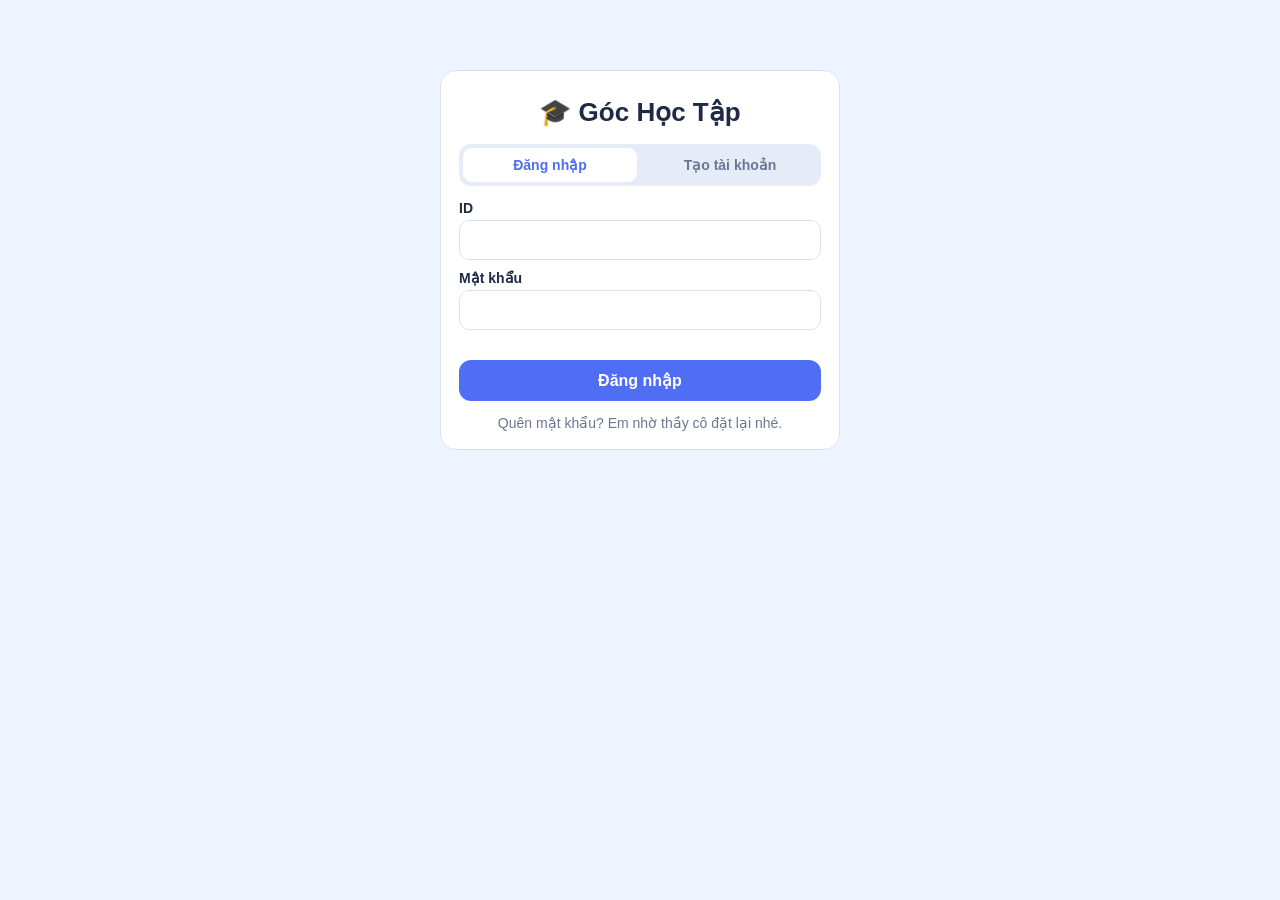
==== index.html @ 52c9f3b8 "Add files via upload" ====
<!doctype html>
<html lang="vi">
<head>
  <meta charset="utf-8">
  <meta name="viewport" content="width=device-width, initial-scale=1">
  <title>Góc Học Tập</title>
  <link rel="stylesheet" href="style.css">
</head>
<body>
  <main id="app"></main>
  <div id="cho" hidden><div class="quay"></div></div>
  <script src="config.js"></script>
  <script src="app.js"></script>
</body>
</html>
---- style.css ----
:root {
  --nen: #eef4ff;
  --the: #ffffff;
  --chu: #1f2a44;
  --mo: #6b7691;
  --vien: #dbe3f3;
  --chinh: #4f6df5;
  --chinh-dam: #3a55d6;
  --dung: #1fa971;
  --sai: #e5484d;
  --vang: #f5a524;
}

* { box-sizing: border-box; }

body {
  margin: 0;
  font-family: "Segoe UI", Roboto, Arial, sans-serif;
  font-size: 16px;
  color: var(--chu);
  background: var(--nen);
}

#app {
  max-width: 720px;
  margin: 0 auto;
  padding: 16px 16px 48px;
}

h1 { font-size: 26px; margin: 8px 0 16px; }
h2 { font-size: 19px; margin: 0 0 12px; }
p { margin: 0 0 12px; }
.mo { color: var(--mo); font-size: 14px; }
.giua { text-align: center; }

.the {
  background: var(--the);
  border: 1px solid var(--vien);
  border-radius: 16px;
  padding: 18px;
  margin-bottom: 14px;
}
.the-hep { max-width: 400px; margin: 6vh auto 0; }

button, input, select { font: inherit; color: inherit; }

.nut {
  display: inline-block;
  border: 0;
  border-radius: 12px;
  padding: 11px 18px;
  font-weight: 600;
  color: #fff;
  background: var(--chinh);
  cursor: pointer;
}
.nut:hover { background: var(--chinh-dam); }
.nut.phu { background: #e6ebf8; color: var(--chu); }
.nut.phu:hover { background: #d8dff2; }
.nut.rong { width: 100%; }
.nut.nho { padding: 7px 12px; font-size: 14px; }
.nut:disabled { opacity: .5; cursor: default; }

label { display: block; font-size: 14px; font-weight: 600; margin: 10px 0 4px; }
input, select {
  width: 100%;
  padding: 10px 12px;
  border: 1px solid var(--vien);
  border-radius: 10px;
  background: #fff;
}
input:focus, select:focus, button:focus-visible { outline: 2px solid var(--chinh); outline-offset: 1px; }

.loi { color: var(--sai); font-size: 14px; min-height: 20px; margin: 10px 0 0; }

.tabs { display: flex; gap: 6px; background: #e6ebf8; border-radius: 12px; padding: 4px; margin-bottom: 14px; }
.tabs button {
  white-space: nowrap;
  font-size: 14px;
  flex: 1;
  border: 0;
  background: transparent;
  border-radius: 9px;
  padding: 9px 6px;
  font-weight: 600;
  color: var(--mo);
  cursor: pointer;
}
.tabs button.chon { background: #fff; color: var(--chinh); }
.cham { display: inline-block; min-width: 20px; padding: 0 6px; border-radius: 10px; background: var(--sai); color: #fff; font-size: 12px; }

.dau { display: flex; align-items: center; justify-content: space-between; gap: 10px; margin-bottom: 14px; }
.dau h1 { margin: 0; font-size: 21px; }

.luoi { display: grid; grid-template-columns: repeat(auto-fill, minmax(150px, 1fr)); gap: 10px; }
.chu-de {
  border: 1px solid var(--vien);
  border-radius: 14px;
  background: #f7f9ff;
  padding: 16px 12px;
  text-align: center;
  cursor: pointer;
}
.chu-de:hover { border-color: var(--chinh); background: #eef2ff; }
.chu-de b { display: block; font-size: 17px; margin-bottom: 4px; overflow-wrap: anywhere; }

.hang { display: flex; align-items: center; gap: 10px; padding: 10px 0; border-top: 1px solid var(--vien); }
.hang:first-of-type { border-top: 0; }
.hang .than { flex: 1; min-width: 0; overflow-wrap: anywhere; }
.hang .so { font-weight: 700; white-space: nowrap; }
.thu { width: 30px; text-align: center; font-weight: 700; color: var(--mo); }
.toi { background: #f2f5ff; border-radius: 10px; padding-left: 6px; padding-right: 6px; }

.nhan { display: inline-block; padding: 2px 8px; border-radius: 8px; font-size: 13px; font-weight: 600; }
.nhan.thang { background: #dff6ec; color: var(--dung); }
.nhan.thua { background: #fde4e5; color: var(--sai); }
.nhan.hoa, .nhan.cho { background: #fdf0d5; color: #9a6400; }

.tien-do { height: 8px; background: #e6ebf8; border-radius: 4px; overflow: hidden; margin-bottom: 14px; }
.tien-do i { display: block; height: 100%; background: var(--chinh); }
.cau-hoi { font-size: 20px; font-weight: 600; margin: 6px 0 16px; overflow-wrap: anywhere; }
.lua {
  display: flex;
  gap: 10px;
  width: 100%;
  text-align: left;
  border: 2px solid var(--vien);
  border-radius: 12px;
  background: #fff;
  padding: 12px;
  margin-bottom: 10px;
  cursor: pointer;
  overflow-wrap: anywhere;
}
.lua b { color: var(--chinh); }
.lua.chon { border-color: var(--chinh); background: #eef2ff; }
.chan { display: flex; justify-content: space-between; gap: 10px; margin-top: 6px; }

.diem-to { font-size: 54px; font-weight: 800; color: var(--chinh); line-height: 1.1; }
.xem-lai { border-top: 1px solid var(--vien); padding: 12px 0; overflow-wrap: anywhere; }
.xem-lai .dung { color: var(--dung); font-weight: 600; }
.xem-lai .sai { color: var(--sai); font-weight: 600; }

#cho {
  position: fixed;
  inset: 0;
  background: rgba(238, 244, 255, .6);
  display: flex;
  align-items: center;
  justify-content: center;
}
#cho[hidden] { display: none; }
.quay {
  width: 44px;
  height: 44px;
  border: 5px solid var(--vien);
  border-top-color: var(--chinh);
  border-radius: 50%;
  animation: quay .8s linear infinite;
}
@keyframes quay { to { transform: rotate(360deg); } }

@media (max-width: 480px) {
  .cau-hoi { font-size: 18px; }
  .diem-to { font-size: 44px; }
}
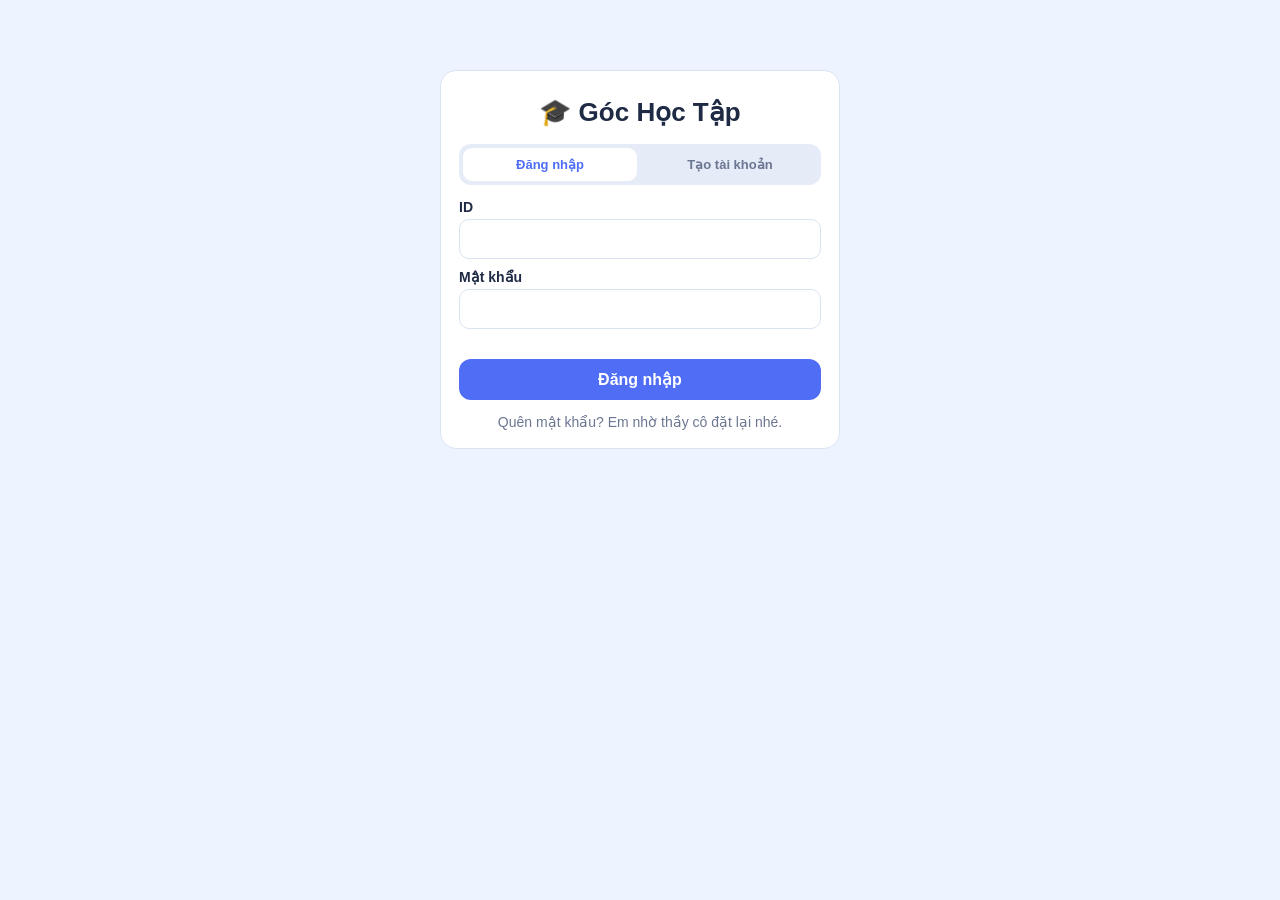
==== commit b62f90e4: "Add files via upload" ====
--- a/index.html
+++ b/index.html
@@ -4,12 +4,14 @@
   <meta charset="utf-8">
   <meta name="viewport" content="width=device-width, initial-scale=1">
   <title>Góc Học Tập</title>
+  <link rel="stylesheet" href="https://fonts.googleapis.com/css2?family=Baloo+2:wght@600;800&family=Nunito:wght@500;700;800&display=swap">
   <link rel="stylesheet" href="style.css">
 </head>
 <body>
   <main id="app"></main>
   <div id="cho" hidden><div class="quay"></div></div>
   <script src="config.js"></script>
+  <script src="games.js"></script>
   <script src="app.js"></script>
 </body>
 </html>
--- a/style.css
+++ b/style.css
@@ -75,8 +75,7 @@
 
 .tabs { display: flex; gap: 6px; background: #e6ebf8; border-radius: 12px; padding: 4px; margin-bottom: 14px; }
 .tabs button {
-  white-space: nowrap;
-  font-size: 14px;
+  font-size: 13px;
   flex: 1;
   border: 0;
   background: transparent;
@@ -160,6 +159,74 @@
 }
 @keyframes quay { to { transform: rotate(360deg); } }
 
+.tabs button span { display: block; font-size: 20px; }
+
+/* ---------- Trò chơi ---------- */
+.tc {
+  --tc-nen: #dff5fa; --tc-vien: #bfe3ec; --tc-teal: #0e9bb3; --tc-sun: #ffc83d; --tc-coral: #f2584b;
+  --tc-grape: #7458db; --tc-leaf: #22a565; --tc-pink: #e8509a; --tc-chu-vang: #3a2a00;
+  --tc-dung: #d9f5e5; --tc-sai: #ffe1dd;
+  --tc-display: "Baloo 2", "Trebuchet MS", system-ui, sans-serif;
+  font-family: "Nunito", "Segoe UI", system-ui, sans-serif;
+  font-size: 17px;
+}
+.tc p { margin: 0; }
+.tc h2 { font-family: var(--tc-display); font-size: 1.5rem; line-height: 1.1; margin: 0; }
+.tc-vi { color: var(--mo); font-size: .92rem; }
+.tc-luoi { display: grid; grid-template-columns: repeat(auto-fit, minmax(210px, 1fr)); gap: 16px; }
+.tc-o {
+  border: 0; cursor: pointer; text-align: left; color: #fff; border-radius: 26px; padding: 18px;
+  display: flex; flex-direction: column; gap: 6px; font-size: 1rem;
+  box-shadow: 0 6px 0 rgba(0, 0, 0, .18); transition: transform .12s;
+}
+.tc-o:hover { transform: translateY(-3px); }
+.tc-o:active { transform: translateY(3px); box-shadow: 0 2px 0 rgba(0, 0, 0, .18); }
+.tc-o b { font-family: var(--tc-display); font-size: 1.45rem; font-weight: 800; }
+.tc-o small { font-weight: 700; }
+.tc-hinh { font-size: 3rem; line-height: 1; }
+.tc-tot { margin-top: 4px; font-weight: 800; }
+.tc-o0 { background: var(--tc-teal); } .tc-o1 { background: var(--tc-coral); } .tc-o2 { background: var(--tc-grape); }
+.tc-o3 { background: var(--tc-leaf); } .tc-o4 { background: var(--tc-pink); } .tc-o5 { background: var(--tc-sun); color: var(--tc-chu-vang); }
+.tc-san {
+  background: #fff; border: 3px solid var(--tc-vien); border-radius: 26px; padding: 20px;
+  display: flex; flex-direction: column; gap: 16px;
+}
+.tc-hang { display: flex; flex-wrap: wrap; gap: 12px; align-items: center; justify-content: space-between; }
+.tc-giua { justify-content: center; }
+.tc-thanh { height: 14px; background: var(--tc-vien); border-radius: 999px; overflow: hidden; }
+.tc-thanh i { display: block; height: 100%; background: var(--tc-leaf); border-radius: 999px; transition: width .3s; }
+.tc-nut {
+  font-family: var(--tc-display); font-weight: 800; font-size: 1.15rem; border: 0; border-radius: 16px;
+  padding: 10px 20px; cursor: pointer; background: var(--tc-teal); color: #fff; box-shadow: 0 4px 0 rgba(0, 0, 0, .2);
+}
+.tc-nut.tc-vien { background: #fff; color: var(--chu); border: 3px solid var(--tc-vien); box-shadow: none; }
+.tc-nut.tc-vang { background: var(--tc-sun); color: var(--tc-chu-vang); }
+.tc-to { font-size: 5rem; line-height: 1; text-align: center; }
+.tc-q { font-family: var(--tc-display); font-size: 1.5rem; font-weight: 600; text-align: center; line-height: 1.2; }
+.tc-chon { display: grid; grid-template-columns: repeat(auto-fit, minmax(150px, 1fr)); gap: 12px; }
+.tc-lc, .tc-chip {
+  font-family: inherit; font-weight: 800; color: var(--chu); background: var(--tc-nen);
+  border: 3px solid var(--tc-vien); cursor: pointer; min-width: 0; overflow-wrap: anywhere;
+}
+.tc-lc { font-size: 1.1rem; border-radius: 16px; padding: 12px; }
+.tc-chip { font-size: 1.15rem; border-radius: 14px; padding: 8px 14px; }
+.tc-chip.tc-am { font-size: 1.8rem; font-family: var(--tc-display); }
+.tc-lc.ok, .tc-chip.ok { background: var(--tc-dung); border-color: var(--tc-leaf); }
+.tc-lc.no, .tc-chip.no { background: var(--tc-sai); border-color: var(--tc-coral); }
+.tc-the { display: flex; flex-wrap: wrap; gap: 10px; justify-content: center; min-height: 56px; }
+.tc-khe { border: 3px dashed var(--tc-vien); border-radius: 18px; padding: 12px; }
+.tc-fb { border-radius: 16px; padding: 12px 16px; font-weight: 700; }
+.tc-fb.ok { background: var(--tc-dung); } .tc-fb.no { background: var(--tc-sai); }
+.tc-truyen { background: var(--tc-nen); border-radius: 18px; padding: 16px; font-size: 1.08rem; }
+.tc-khung { background: var(--tc-nen); border-radius: 18px; padding: 14px; font-weight: 700; }
+.tc-tick { display: flex; flex-direction: column; gap: 8px; }
+.tc-tick label { display: flex; gap: 10px; align-items: center; font-weight: 700; font-size: 1rem; margin: 0; }
+.tc-tick input { width: 22px; height: 22px; flex: none; }
+.tc-gio { font-family: var(--tc-display); font-size: 2rem; font-weight: 800; color: var(--tc-coral); font-variant-numeric: tabular-nums; }
+.tc-nay { animation: tc-nay .35s; }
+@keyframes tc-nay { 0% { transform: scale(.9); } 60% { transform: scale(1.06); } 100% { transform: scale(1); } }
+@media (prefers-reduced-motion: reduce) { .tc-nay { animation: none; } .tc-o { transition: none; } }
+
 @media (max-width: 480px) {
   .cau-hoi { font-size: 18px; }
   .diem-to { font-size: 44px; }
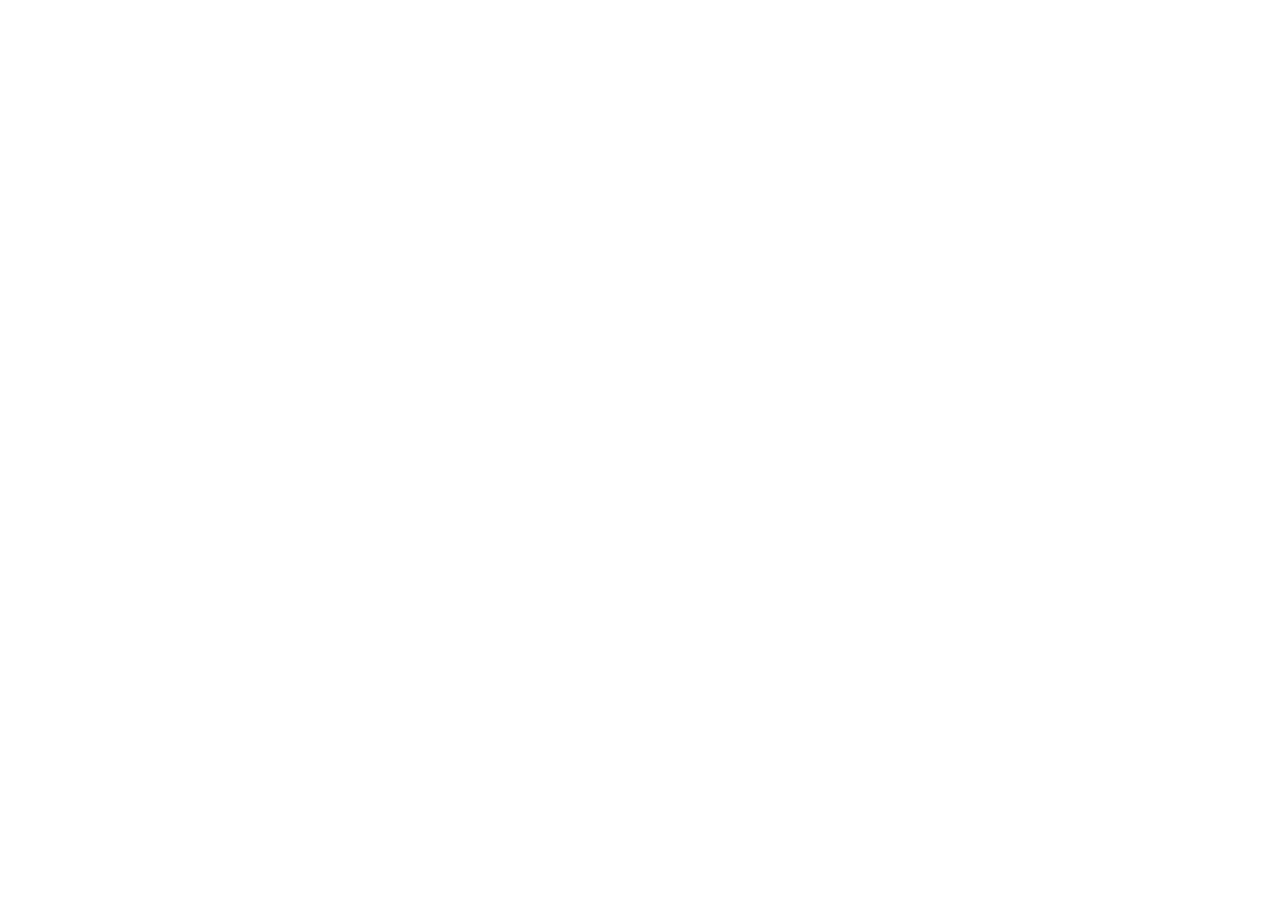
==== commit e1f7fe25: "Redirect old links to yumienglish.github.io Co-Authored-By: Claude Opus 5.5 <noreply@anthropic.com>" ====
--- a/index.html
+++ b/index.html
@@ -1,17 +1,9 @@
 <!doctype html>
-<html lang="vi">
-<head>
-  <meta charset="utf-8">
-  <meta name="viewport" content="width=device-width, initial-scale=1">
-  <title>Góc Học Tập</title>
-  <link rel="stylesheet" href="https://fonts.googleapis.com/css2?family=Baloo+2:wght@600;800&family=Nunito:wght@500;700;800&display=swap">
-  <link rel="stylesheet" href="style.css">
-</head>
-<body>
-  <main id="app"></main>
-  <div id="cho" hidden><div class="quay"></div></div>
-  <script src="config.js"></script>
-  <script src="games.js"></script>
-  <script src="app.js"></script>
-</body>
-</html>
+<html lang="vi"><head><meta charset="utf-8">
+<meta name="viewport" content="width=device-width, initial-scale=1">
+<title>Trang đã chuyển địa chỉ</title>
+<meta http-equiv="refresh" content="0; url=https://yumienglish.github.io/Hoc-Tap/">
+<link rel="canonical" href="https://yumienglish.github.io/Hoc-Tap/">
+<script>location.replace('https://yumienglish.github.io/Hoc-Tap/' + location.search + location.hash);</script>
+<style>body{font-family:system-ui,sans-serif;max-width:520px;margin:15vh auto;padding:0 16px;text-align:center;color:#4b3a46}a{color:#c2456a;font-weight:700}</style>
+</head><body><p>Trang này đã chuyển sang địa chỉ mới:</p><p><a href="https://yumienglish.github.io/Hoc-Tap/">https://yumienglish.github.io/Hoc-Tap/</a></p></body></html>
